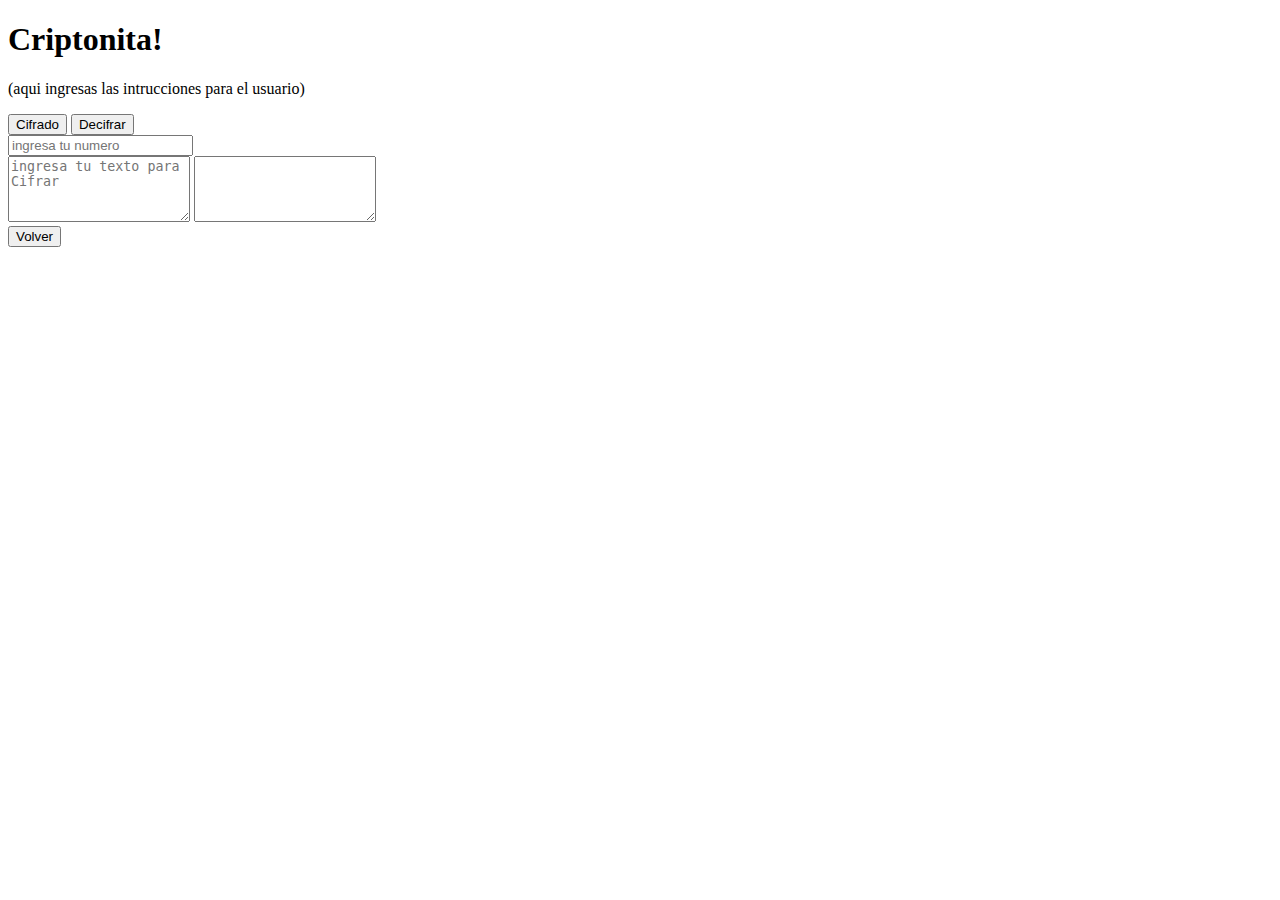
==== src/index.html @ aa8c107f "hoy hice el esqueleto" ====
<!DOCTYPE html>
<html>
  <head>
    <meta charset="utf-8">
    <title>Caesar Cipher</title>
    <link rel="stylesheet" href="style.css" />
  </head>
  <body>
    <div id="root">
      <h1>Criptonita!</h1>
    </div>  
    <p>(aqui ingresas las intrucciones para el usuario)</p>
    <button type="button" id="cifrado">Cifrado</button>
    <button type="button" id="desifrar">Decifrar</button>
    <br>
    <input type="number" id="numero"
    placeholder="ingresa tu numero"> <br>
    <textarea id="textc" rows="4" cols="20" placeholder="ingresa tu texto para Cifrar"></textarea>
    <textarea id="textd" rows="4" cols="20" ></textarea>
    <br>
    <button type="button" id="limpiar">Volver</button>
    <script src="cipher.js"></script>
    <script src="index.js"></script>
  </body>
</html>
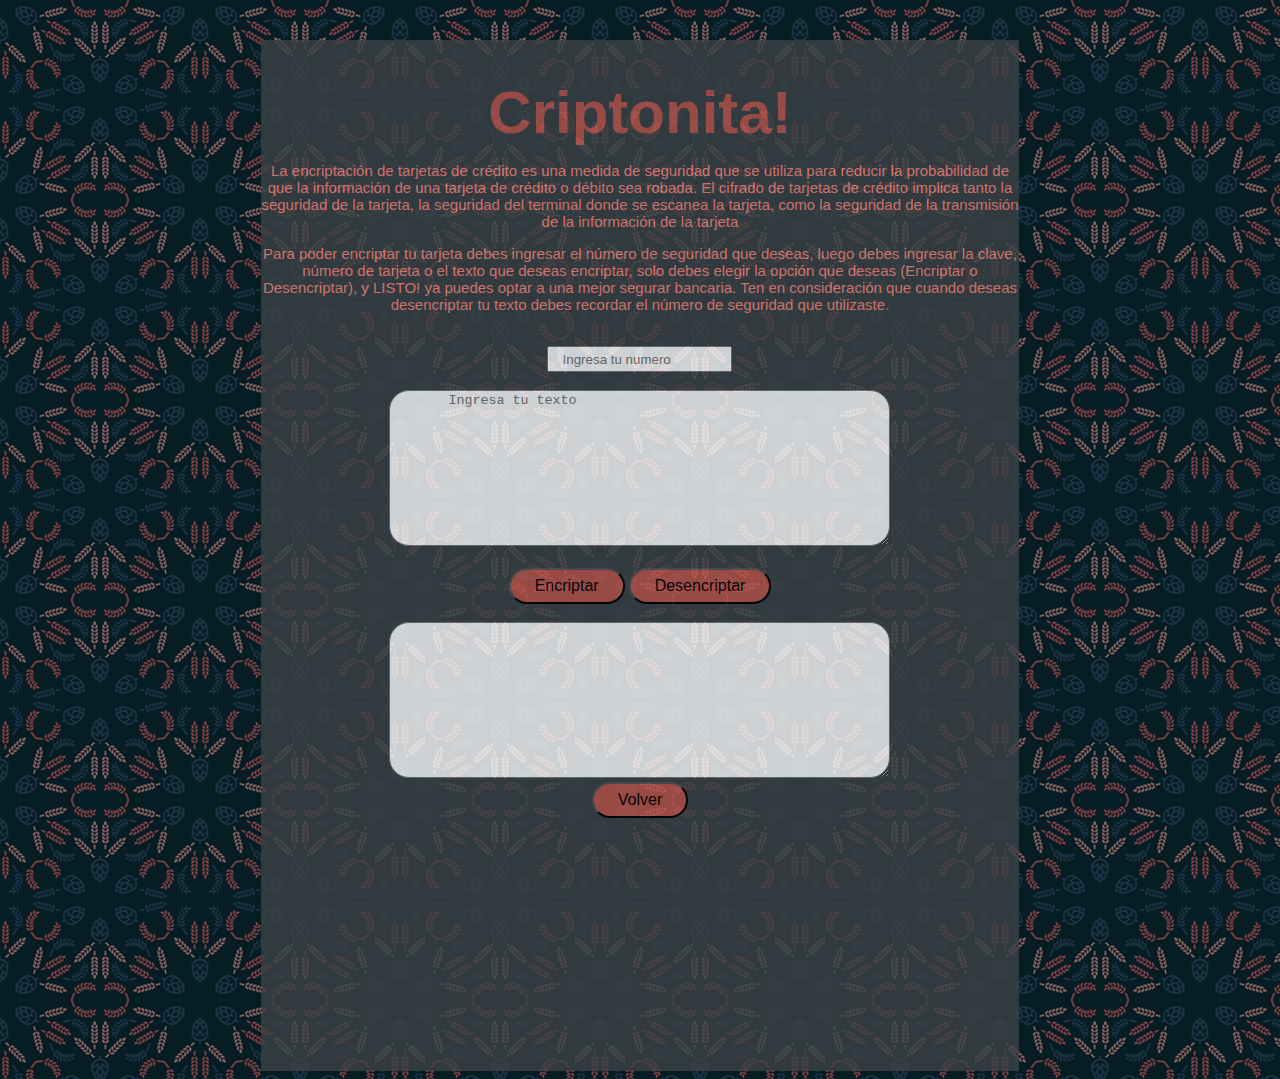
==== commit 030ad0a4: "termine la pag" ====
--- a/src/index.html
+++ b/src/index.html
@@ -6,19 +6,32 @@
     <link rel="stylesheet" href="style.css" />
   </head>
   <body>
-    <div id="root">
-      <h1>Criptonita!</h1>
+    
+    <div id="root" class="container">
+      
+      <h1 class="titulo" id="crip">Criptonita!</h1>
+      <div id= "parrafo" class="parrafo">
+        <p>La encriptación de tarjetas de crédito es una medida de seguridad que se utiliza para reducir la probabilidad de que la información de una tarjeta de crédito o débito sea robada. El cifrado de tarjetas de crédito implica tanto la seguridad de la tarjeta, la seguridad del terminal donde se escanea la tarjeta, como la seguridad de la transmisión de la información de la tarjeta</p>
+        <p>Para poder encriptar tu tarjeta debes ingresar el número de seguridad que deseas, luego debes ingresar la clave, número de tarjeta o el texto que deseas encriptar, solo debes elegir la opción que deseas (Encriptar o Desencriptar), y LISTO! ya puedes optar a una mejor segurar bancaria.
+        Ten en consideración que cuando deseas desencriptar tu texto debes recordar el número de seguridad que utilizaste.</p>
+        </p> 
+      </div>
+      <br>
+    
+   
+    <input type="number" class= "ing" id="numero" placeholder="   Ingresa tu numero" rows="2" cols="5"> <br>
+    <br>
+    <textarea id="textc" class="texto" rows="10" cols="60" placeholder="       Ingresa tu texto" maxlength="10"></textarea><br>
+    <br>              
+    <button type="button" class= "btn" id="cifradod">Encriptar</button>
+    
+    <button type="button" class= "btn" id="desifrar">Desencriptar</button> <br> 
+    <br>
+    <textarea id="textd" class="texto" rows="10" cols="60" ></textarea>
+    <br>
+      <button type="button" class= "btn" id="volver">Volver</button>
+    
     </div>  
-    <p>(aqui ingresas las intrucciones para el usuario)</p>
-    <button type="button" id="cifrado">Cifrado</button>
-    <button type="button" id="desifrar">Decifrar</button>
-    <br>
-    <input type="number" id="numero"
-    placeholder="ingresa tu numero"> <br>
-    <textarea id="textc" rows="4" cols="20" placeholder="ingresa tu texto para Cifrar"></textarea>
-    <textarea id="textd" rows="4" cols="20" ></textarea>
-    <br>
-    <button type="button" id="limpiar">Volver</button>
     <script src="cipher.js"></script>
     <script src="index.js"></script>
   </body>
--- a/src/style.css
+++ b/src/style.css
@@ -0,0 +1,52 @@
+body{
+    background-image: url("wheat.png");
+
+}
+
+.container{
+    margin: 0 auto;
+    text-align: center;
+    width: 60%;
+    height: 100%;
+    background: #3c4245;
+    padding-bottom: 20%;
+    opacity: 0.8;
+
+}
+
+.ing{
+    color: rgb(8, 6, 6);
+   height: 20px;
+}
+
+.btn{
+    font-size: 1em;
+    display: inline-block;
+    background:#bd574e;
+    line-height: 2;
+    padding: 0 1.5em;
+    text-decoration: none;
+    border-radius: 1.5em;
+    border: 1px solid rgba(#594a4e,.2);
+    
+    
+}
+
+#crip{
+    padding: 5% 10% 0%;
+    font-size: 60px;
+    font-family: 'Lucida Sans', 'Lucida Sans Regular', 'Lucida Grande', 'Lucida Sans Unicode', Geneva, Verdana, sans-serif,'negrita';
+    color:#bd574e;
+    margin-bottom: 0;
+    }
+
+.texto{
+    border-radius: 1.5em; 
+    
+}
+.parrafo{
+    font-family: 'Lucida Sans', 'Lucida Sans Regular', 'Lucida Grande', 'Lucida Sans Unicode', Geneva, Verdana, sans-serif,'negrita';
+    font-size: 15px;
+    color:#fa877f;
+    padding: -10%;
+}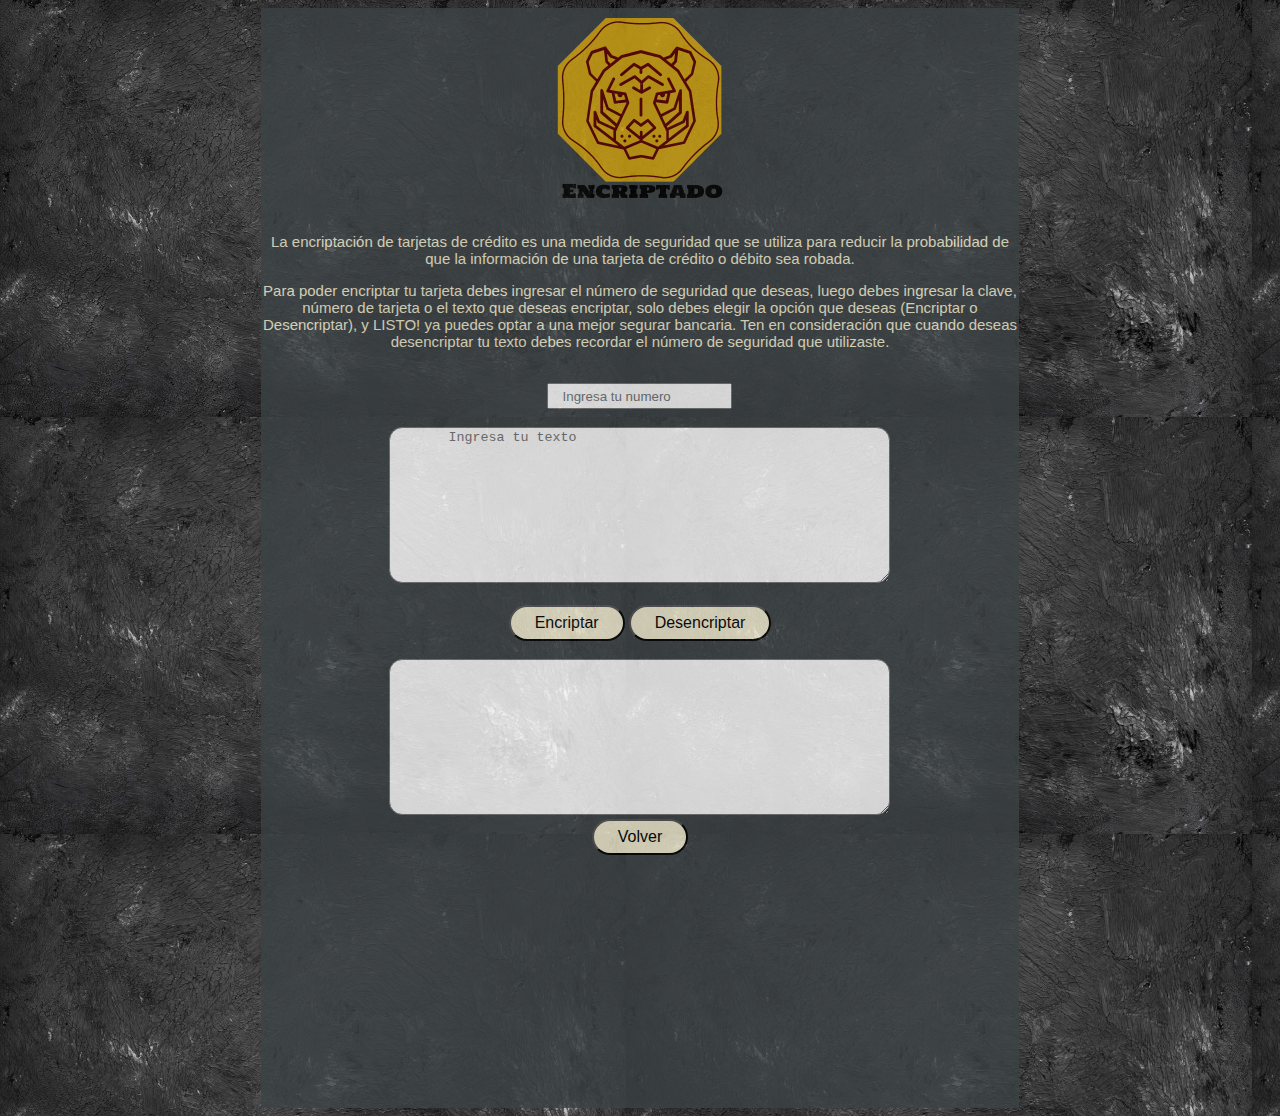
==== commit bd1c84e8: "terminado el css" ====
--- a/src/index.html
+++ b/src/index.html
@@ -8,13 +8,13 @@
   <body>
     
     <div id="root" class="container">
+      <img src="logo.png">
       
-      <h1 class="titulo" id="crip">Criptonita!</h1>
+      <h1 class="titulo" id="crip"></h1>
       <div id= "parrafo" class="parrafo">
-        <p>La encriptación de tarjetas de crédito es una medida de seguridad que se utiliza para reducir la probabilidad de que la información de una tarjeta de crédito o débito sea robada. El cifrado de tarjetas de crédito implica tanto la seguridad de la tarjeta, la seguridad del terminal donde se escanea la tarjeta, como la seguridad de la transmisión de la información de la tarjeta</p>
+        <p>La encriptación de tarjetas de crédito es una medida de seguridad que se utiliza para reducir la probabilidad de que la información de una tarjeta de crédito o débito sea robada. </p>
         <p>Para poder encriptar tu tarjeta debes ingresar el número de seguridad que deseas, luego debes ingresar la clave, número de tarjeta o el texto que deseas encriptar, solo debes elegir la opción que deseas (Encriptar o Desencriptar), y LISTO! ya puedes optar a una mejor segurar bancaria.
         Ten en consideración que cuando deseas desencriptar tu texto debes recordar el número de seguridad que utilizaste.</p>
-        </p> 
       </div>
       <br>
     
--- a/src/style.css
+++ b/src/style.css
@@ -1,5 +1,5 @@
 body{
-    background-image: url("wheat.png");
+    background-image: url("fondo-textura-gris_24972-653.jpg");
 
 }
 
@@ -22,31 +22,32 @@
 .btn{
     font-size: 1em;
     display: inline-block;
-    background:#bd574e;
+    background:#f4efd3;
     line-height: 2;
     padding: 0 1.5em;
     text-decoration: none;
     border-radius: 1.5em;
-    border: 1px solid rgba(#594a4e,.2);
+    border: 1px solid rgba(#e3b04b,.2);
     
     
 }
 
-#crip{
+/*#crip{
     padding: 5% 10% 0%;
     font-size: 60px;
     font-family: 'Lucida Sans', 'Lucida Sans Regular', 'Lucida Grande', 'Lucida Sans Unicode', Geneva, Verdana, sans-serif,'negrita';
-    color:#bd574e;
+    color:#e3b04b;
     margin-bottom: 0;
     }
+    */
 
 .texto{
-    border-radius: 1.5em; 
+    border-radius: 1em; 
     
 }
 .parrafo{
     font-family: 'Lucida Sans', 'Lucida Sans Regular', 'Lucida Grande', 'Lucida Sans Unicode', Geneva, Verdana, sans-serif,'negrita';
     font-size: 15px;
-    color:#fa877f;
+    color:#f4efd3;
     padding: -10%;
-}+}
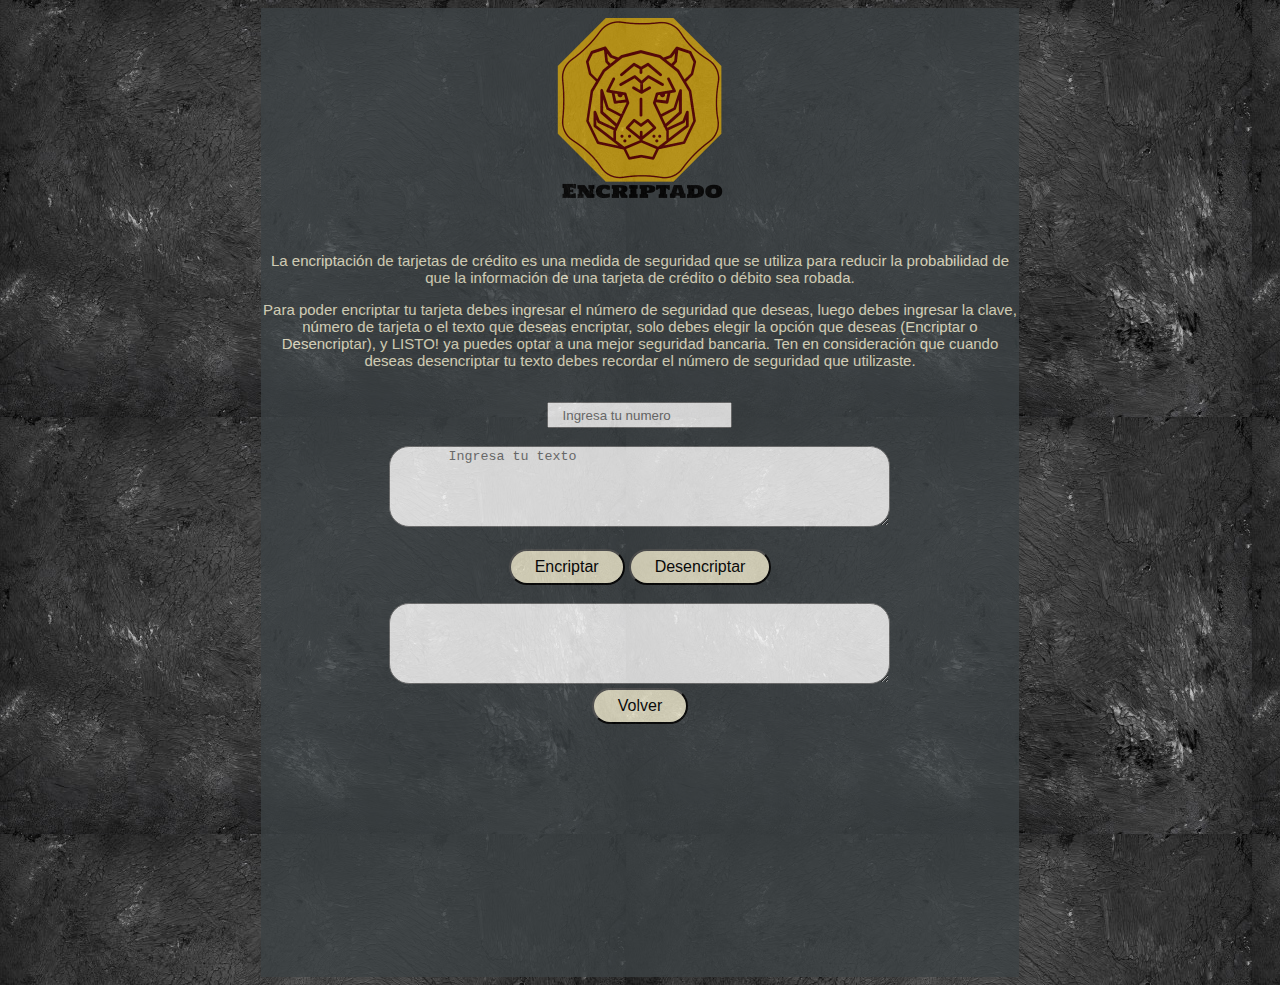
==== commit b26f5122: "carpeta nueva" ====
--- a/src/index.html
+++ b/src/index.html
@@ -8,12 +8,13 @@
   <body>
     
     <div id="root" class="container">
-      <img src="logo.png">
+      <img src="logo.png" class="logo">
+      
       
       <h1 class="titulo" id="crip"></h1>
       <div id= "parrafo" class="parrafo">
         <p>La encriptación de tarjetas de crédito es una medida de seguridad que se utiliza para reducir la probabilidad de que la información de una tarjeta de crédito o débito sea robada. </p>
-        <p>Para poder encriptar tu tarjeta debes ingresar el número de seguridad que deseas, luego debes ingresar la clave, número de tarjeta o el texto que deseas encriptar, solo debes elegir la opción que deseas (Encriptar o Desencriptar), y LISTO! ya puedes optar a una mejor segurar bancaria.
+        <p>Para poder encriptar tu tarjeta debes ingresar el número de seguridad que deseas, luego debes ingresar la clave, número de tarjeta o el texto que deseas encriptar, solo debes elegir la opción que deseas (Encriptar o Desencriptar), y LISTO! ya puedes optar a una mejor seguridad bancaria.
         Ten en consideración que cuando deseas desencriptar tu texto debes recordar el número de seguridad que utilizaste.</p>
       </div>
       <br>
@@ -21,13 +22,13 @@
    
     <input type="number" class= "ing" id="numero" placeholder="   Ingresa tu numero" rows="2" cols="5"> <br>
     <br>
-    <textarea id="textc" class="texto" rows="10" cols="60" placeholder="       Ingresa tu texto" maxlength="10"></textarea><br>
+    <textarea id="textc" class="texto" rows="5" cols="60" placeholder="       Ingresa tu texto" maxlength="10"></textarea><br>
     <br>              
     <button type="button" class= "btn" id="cifradod">Encriptar</button>
     
     <button type="button" class= "btn" id="desifrar">Desencriptar</button> <br> 
     <br>
-    <textarea id="textd" class="texto" rows="10" cols="60" ></textarea>
+    <textarea id="textd" class="texto" rows="5" cols="60" ></textarea>
     <br>
       <button type="button" class= "btn" id="volver">Volver</button>
     
--- a/src/style.css
+++ b/src/style.css
@@ -32,17 +32,16 @@
     
 }
 
-/*#crip{
-    padding: 5% 10% 0%;
+#crip{
+    
     font-size: 60px;
     font-family: 'Lucida Sans', 'Lucida Sans Regular', 'Lucida Grande', 'Lucida Sans Unicode', Geneva, Verdana, sans-serif,'negrita';
     color:#e3b04b;
     margin-bottom: 0;
     }
-    */
 
 .texto{
-    border-radius: 1em; 
+    border-radius: 1.5em; 
     
 }
 .parrafo{
